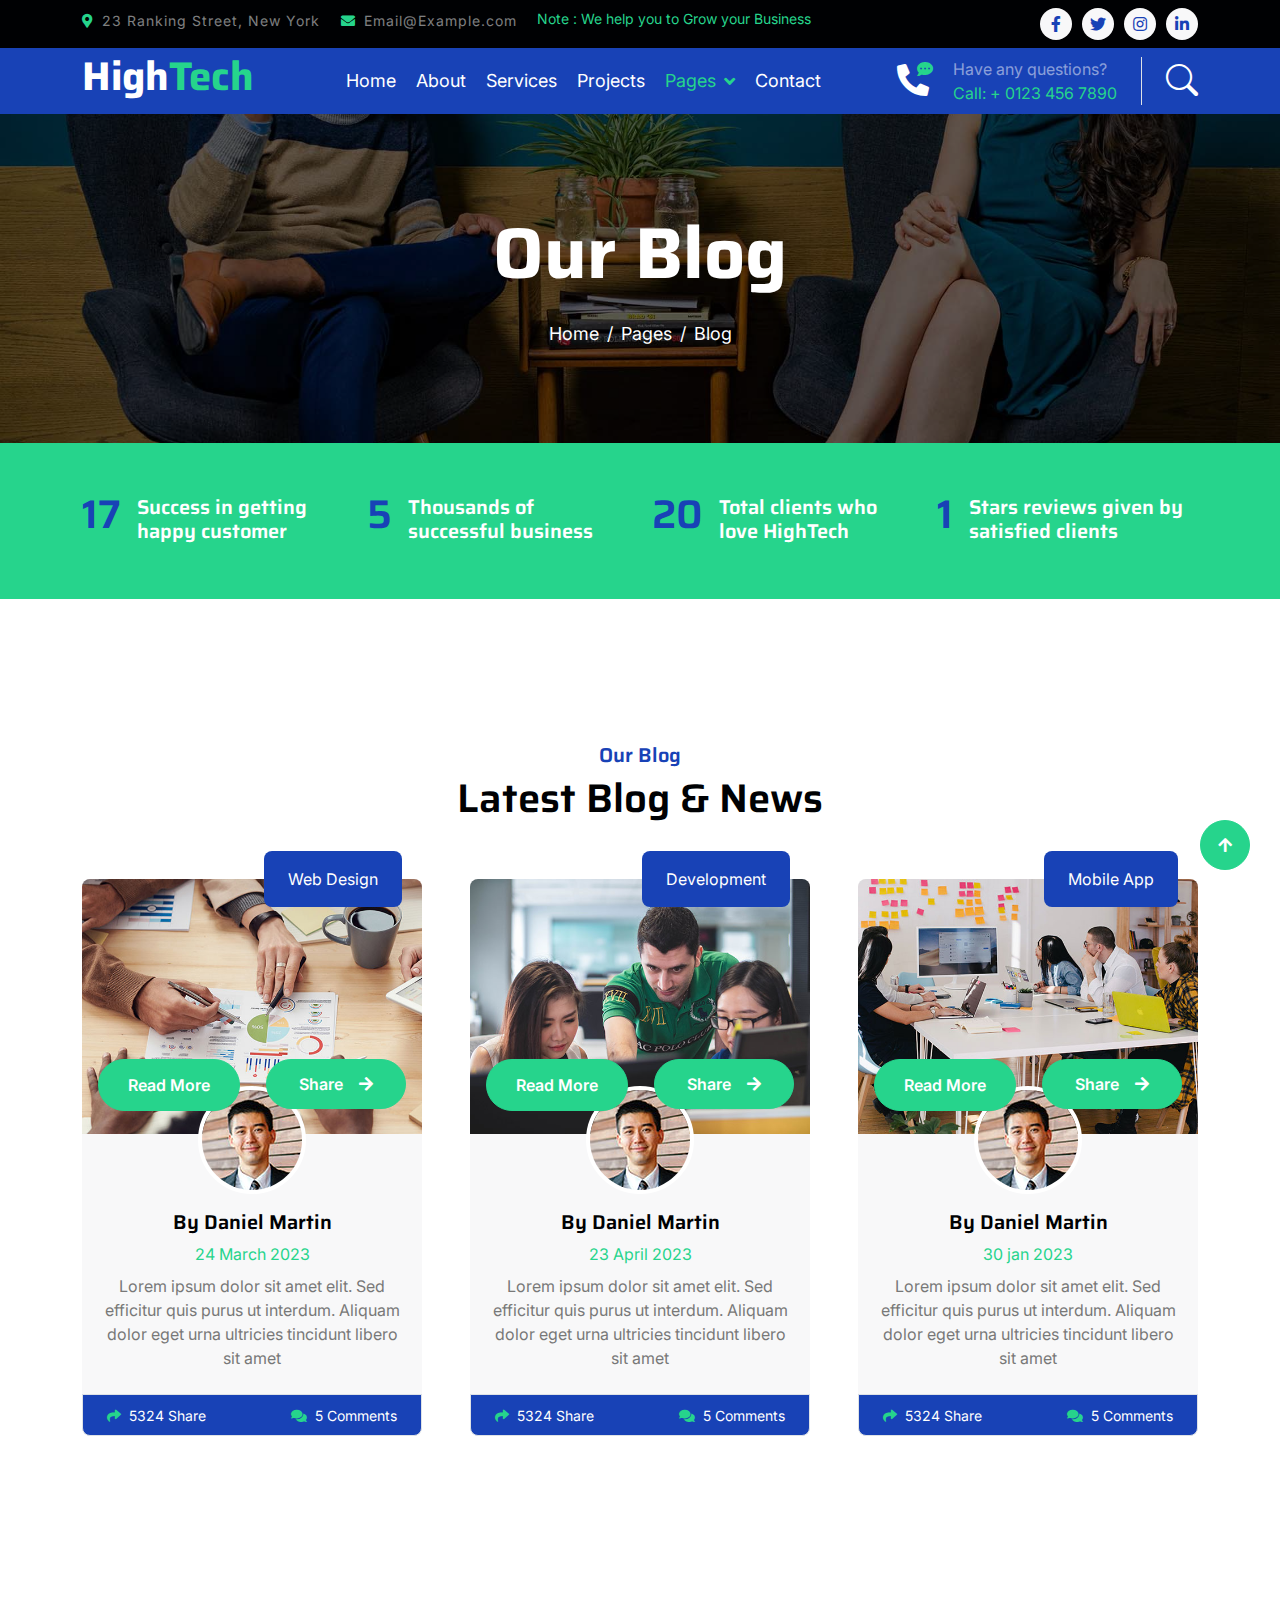
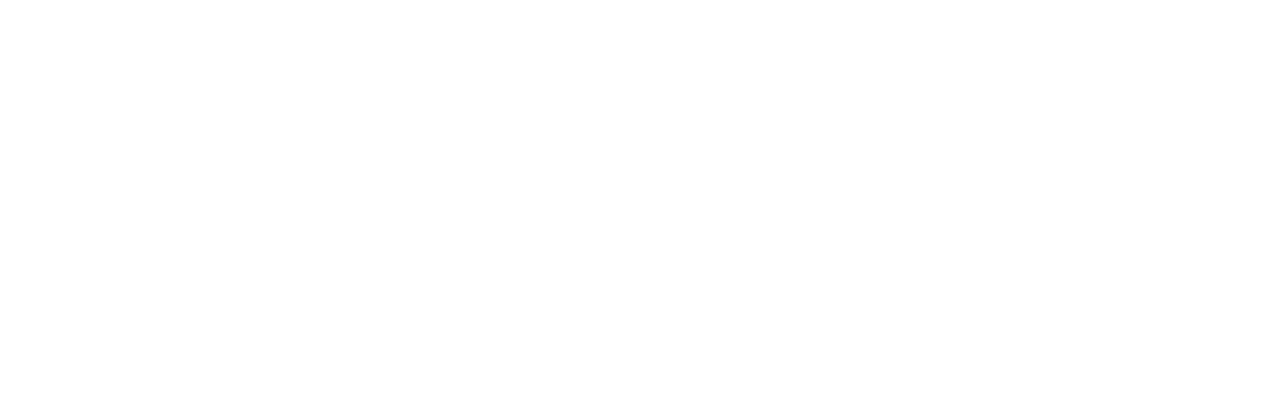
==== blog.html @ 3bc2293b "first commit" ====
<!DOCTYPE html>
<html lang="en">

    <head>
        <meta charset="utf-8">
        <title>HighTech - IT Solutions Website Template</title>
        <meta content="width=device-width, initial-scale=1.0" name="viewport">
        <meta content="" name="keywords">
        <meta content="" name="description">

        <!-- Google Web Fonts -->
        <link rel="preconnect" href="https://fonts.googleapis.com">
        <link rel="preconnect" href="https://fonts.gstatic.com" crossorigin>
        <link href="https://fonts.googleapis.com/css2?family=Inter:wght@400;500;600&family=Saira:wght@500;600;700&display=swap" rel="stylesheet"> 

        <!-- Icon Font Stylesheet -->
        <link href="https://cdnjs.cloudflare.com/ajax/libs/font-awesome/5.10.0/css/all.min.css" rel="stylesheet">
        <link href="https://cdn.jsdelivr.net/npm/bootstrap-icons@1.4.1/font/bootstrap-icons.css" rel="stylesheet">

        <!-- Libraries Stylesheet -->
        <link href="lib/animate/animate.min.css" rel="stylesheet">
        <link href="lib/owlcarousel/assets/owl.carousel.min.css" rel="stylesheet">

        <!-- Customized Bootstrap Stylesheet -->
        <link href="css/bootstrap.min.css" rel="stylesheet">

        <!-- Template Stylesheet -->
        <link href="css/style.css" rel="stylesheet">
    </head>

    <body>
        <!-- Spinner Start -->
        <div id="spinner" class="show position-fixed translate-middle w-100 vh-100 top-50 start-50 d-flex align-items-center justify-content-center">
            <div class="spinner-grow text-primary" role="status"></div>
        </div>
        <!-- Spinner End -->

        <!-- Topbar Start -->
        <div class="container-fluid bg-dark py-2 d-none d-md-flex">
            <div class="container">
                <div class="d-flex justify-content-between topbar">
                    <div class="top-info">
                        <small class="me-3 text-white-50"><a href="#"><i class="fas fa-map-marker-alt me-2 text-secondary"></i></a>23 Ranking Street, New York</small>
                        <small class="me-3 text-white-50"><a href="#"><i class="fas fa-envelope me-2 text-secondary"></i></a>Email@Example.com</small>
                    </div>
                    <div id="note" class="text-secondary d-none d-xl-flex"><small>Note : We help you to Grow your Business</small></div>
                    <div class="top-link">
                        <a href="" class="bg-light nav-fill btn btn-sm-square rounded-circle"><i class="fab fa-facebook-f text-primary"></i></a>
                        <a href="" class="bg-light nav-fill btn btn-sm-square rounded-circle"><i class="fab fa-twitter text-primary"></i></a>
                        <a href="" class="bg-light nav-fill btn btn-sm-square rounded-circle"><i class="fab fa-instagram text-primary"></i></a>
                        <a href="" class="bg-light nav-fill btn btn-sm-square rounded-circle me-0"><i class="fab fa-linkedin-in text-primary"></i></a>
                    </div>
                </div>
            </div>
        </div>
        <!-- Topbar End -->

        <!-- Navbar Start -->
        <div class="container-fluid bg-primary">
            <div class="container">
                <nav class="navbar navbar-dark navbar-expand-lg py-0">
                    <a href="index.html" class="navbar-brand">
                        <h1 class="text-white fw-bold d-block">High<span class="text-secondary">Tech</span> </h1>
                    </a>
                    <button type="button" class="navbar-toggler me-0" data-bs-toggle="collapse" data-bs-target="#navbarCollapse">
                        <span class="navbar-toggler-icon"></span>
                    </button>
                    <div class="collapse navbar-collapse bg-transparent" id="navbarCollapse">
                        <div class="navbar-nav ms-auto mx-xl-auto p-0">
                            <a href="index.html" class="nav-item nav-link">Home</a>
                            <a href="about.html" class="nav-item nav-link">About</a>
                            <a href="service.html" class="nav-item nav-link">Services</a>
                            <a href="project.html" class="nav-item nav-link">Projects</a>
                            <div class="nav-item dropdown">
                                <a href="#" class="nav-link dropdown-toggle active" data-bs-toggle="dropdown">Pages</a>
                                <div class="dropdown-menu rounded">
                                    <a href="blog.html" class="dropdown-item active">Our Blog</a>
                                    <a href="team.html" class="dropdown-item">Our Team</a>
                                    <a href="testimonial.html" class="dropdown-item">Testimonial</a>
                                    <a href="404.html" class="dropdown-item">404 Page</a>
                                </div>
                            </div>
                            <a href="contact.html" class="nav-item nav-link">Contact</a>
                        </div>
                    </div>
                    <div class="d-none d-xl-flex flex-shirink-0">
                        <div id="phone-tada" class="d-flex align-items-center justify-content-center me-4">
                            <a href="" class="position-relative animated tada infinite">
                                <i class="fa fa-phone-alt text-white fa-2x"></i>
                                <div class="position-absolute" style="top: -7px; left: 20px;">
                                    <span><i class="fa fa-comment-dots text-secondary"></i></span>
                                </div>
                            </a>
                        </div>
                        <div class="d-flex flex-column pe-4 border-end">
                            <span class="text-white-50">Have any questions?</span>
                            <span class="text-secondary">Call: + 0123 456 7890</span>
                        </div>
                        <div class="d-flex align-items-center justify-content-center ms-4 ">
                            <a href="#"><i class="bi bi-search text-white fa-2x"></i> </a>
                        </div>
                    </div>
                </nav>
            </div>
        </div>
        <!-- Navbar End -->

        
        <!-- Page Header Start -->
        <div class="container-fluid page-header py-5">
            <div class="container text-center py-5">
                <h1 class="display-2 text-white mb-4 animated slideInDown">Our Blog</h1>
                <nav aria-label="breadcrumb animated slideInDown">
                    <ol class="breadcrumb justify-content-center mb-0">
                        <li class="breadcrumb-item"><a href="#">Home</a></li>
                        <li class="breadcrumb-item"><a href="#">Pages</a></li>
                        <li class="breadcrumb-item" aria-current="page">Blog</li>
                    </ol>
                </nav>
            </div>
        </div>
        <!-- Page Header End -->


        <!-- Fact Start -->
        <div class="container-fluid bg-secondary py-5">
            <div class="container">
                <div class="row">
                    <div class="col-lg-3 wow fadeIn" data-wow-delay=".1s">
                        <div class="d-flex counter">
                            <h1 class="me-3 text-primary counter-value">99</h1>
                            <h5 class="text-white mt-1">Success in getting happy customer</h5>
                        </div>
                    </div>
                    <div class="col-lg-3 wow fadeIn" data-wow-delay=".3s">
                        <div class="d-flex counter">
                            <h1 class="me-3 text-primary counter-value">25</h1>
                            <h5 class="text-white mt-1">Thousands of successful business</h5>
                        </div>
                    </div>
                    <div class="col-lg-3 wow fadeIn" data-wow-delay=".5s">
                        <div class="d-flex counter">
                            <h1 class="me-3 text-primary counter-value">120</h1>
                            <h5 class="text-white mt-1">Total clients who love HighTech</h5>
                        </div>
                    </div>
                    <div class="col-lg-3 wow fadeIn" data-wow-delay=".7s">
                        <div class="d-flex counter">
                            <h1 class="me-3 text-primary counter-value">5</h1>
                            <h5 class="text-white mt-1">Stars reviews given by satisfied clients</h5>
                        </div>
                    </div>
                </div>
            </div>
        </div>
        <!-- Fact End -->


        <!-- Blog Start -->
        <div class="container-fluid blog py-5 my-5">
            <div class="container py-5">
                <div class="text-center mx-auto pb-5 wow fadeIn" data-wow-delay=".3s" style="max-width: 600px;">
                    <h5 class="text-primary">Our Blog</h5>
                    <h1>Latest Blog & News</h1>
                </div>
                <div class="row g-5 justify-content-center">
                    <div class="col-lg-6 col-xl-4 wow fadeIn" data-wow-delay=".3s">
                        <div class="blog-item position-relative bg-light rounded">
                            <img src="img/blog-1.jpg" class="img-fluid w-100 rounded-top" alt="">
                            <span class="position-absolute px-4 py-3 bg-primary text-white rounded" style="top: -28px; right: 20px;">Web Design</span>
                            <div class="blog-btn d-flex justify-content-between position-relative px-3" style="margin-top: -75px;">
                                <div class="blog-icon btn btn-secondary px-3 rounded-pill my-auto">
                                    <a href="" class="btn text-white">Read More</a>
                                </div>
                                <div class="blog-btn-icon btn btn-secondary px-4 py-3 rounded-pill ">
                                    <div class="blog-icon-1">
                                        <p class="text-white px-2">Share<i class="fa fa-arrow-right ms-3"></i></p>
                                    </div>
                                    <div class="blog-icon-2">
                                        <a href="" class="btn me-1"><i class="fab fa-facebook-f text-white"></i></a>
                                        <a href="" class="btn me-1"><i class="fab fa-twitter text-white"></i></a>
                                        <a href="" class="btn me-1"><i class="fab fa-instagram text-white"></i></a>
                                    </div>
                                </div>
                            </div>
                            <div class="blog-content text-center position-relative px-3" style="margin-top: -25px;">
                                <img src="img/admin.jpg" class="img-fluid rounded-circle border border-4 border-white mb-3" alt="">
                                <h5 class="">By Daniel Martin</h5>
                                <span class="text-secondary">24 March 2023</span>
                                <p class="py-2">Lorem ipsum dolor sit amet elit. Sed efficitur quis purus ut interdum. Aliquam dolor eget urna ultricies tincidunt libero sit amet</p>
                            </div>
                            <div class="blog-coment d-flex justify-content-between px-4 py-2 border bg-primary rounded-bottom">
                                <a href="" class="text-white"><small><i class="fas fa-share me-2 text-secondary"></i>5324 Share</small></a>
                                <a href="" class="text-white"><small><i class="fa fa-comments me-2 text-secondary"></i>5 Comments</small></a>
                            </div>
                        </div>
                    </div>
                    <div class="col-lg-6 col-xl-4 wow fadeIn" data-wow-delay=".5s">
                        <div class="blog-item position-relative bg-light rounded">
                            <img src="img/blog-2.jpg" class="img-fluid w-100 rounded-top" alt="">
                            <span class="position-absolute px-4 py-3 bg-primary text-white rounded" style="top: -28px; right: 20px;">Development</span>
                            <div class="blog-btn d-flex justify-content-between position-relative px-3" style="margin-top: -75px;">
                                <div class="blog-icon btn btn-secondary px-3 rounded-pill my-auto">
                                    <a href="" class="btn text-white ">Read More</a>
                                </div>
                                <div class="blog-btn-icon btn btn-secondary px-4 py-3 rounded-pill ">
                                    <div class="blog-icon-1">
                                        <p class="text-white px-2">Share<i class="fa fa-arrow-right ms-3"></i></p>
                                    </div>
                                    <div class="blog-icon-2">
                                        <a href="" class="btn me-1"><i class="fab fa-facebook-f text-white"></i></a>
                                        <a href="" class="btn me-1"><i class="fab fa-twitter text-white"></i></a>
                                        <a href="" class="btn me-1"><i class="fab fa-instagram text-white"></i></a>
                                    </div>
                                </div>
                            </div>
                            <div class="blog-content text-center position-relative px-3" style="margin-top: -25px;">
                                <img src="img/admin.jpg" class="img-fluid rounded-circle border border-4 border-white mb-3" alt="">
                                <h5 class="">By Daniel Martin</h5>
                                <span class="text-secondary">23 April 2023</span>
                                <p class="py-2">Lorem ipsum dolor sit amet elit. Sed efficitur quis purus ut interdum. Aliquam dolor eget urna ultricies tincidunt libero sit amet</p>
                            </div>
                            <div class="blog-coment d-flex justify-content-between px-4 py-2 border bg-primary rounded-bottom">
                                <a href="" class="text-white"><small><i class="fas fa-share me-2 text-secondary"></i>5324 Share</small></a>
                                <a href="" class="text-white"><small><i class="fa fa-comments me-2 text-secondary"></i>5 Comments</small></a>
                            </div>
                        </div>
                    </div>
                    <div class="col-lg-6 col-xl-4 wow fadeIn" data-wow-delay=".7s">
                        <div class="blog-item position-relative bg-light rounded">
                            <img src="img/blog-3.jpg" class="img-fluid w-100 rounded-top" alt="">
                            <span class="position-absolute px-4 py-3 bg-primary text-white rounded" style="top: -28px; right: 20px;">Mobile App</span>
                            <div class="blog-btn d-flex justify-content-between position-relative px-3" style="margin-top: -75px;">
                                <div class="blog-icon btn btn-secondary px-3 rounded-pill my-auto">
                                    <a href="" class="btn text-white ">Read More</a>
                                </div>
                                <div class="blog-btn-icon btn btn-secondary px-4 py-3 rounded-pill ">
                                    <div class="blog-icon-1">
                                        <p class="text-white px-2">Share<i class="fa fa-arrow-right ms-3"></i></p>
                                    </div>
                                    <div class="blog-icon-2">
                                        <a href="" class="btn me-1"><i class="fab fa-facebook-f text-white"></i></a>
                                        <a href="" class="btn me-1"><i class="fab fa-twitter text-white"></i></a>
                                        <a href="" class="btn me-1"><i class="fab fa-instagram text-white"></i></a>
                                    </div>
                                </div>
                            </div>
                            <div class="blog-content text-center position-relative px-3" style="margin-top: -25px;">
                                <img src="img/admin.jpg" class="img-fluid rounded-circle border border-4 border-white mb-3" alt="">
                                <h5 class="">By Daniel Martin</h5>
                                <span class="text-secondary">30 jan 2023</span>
                                <p class="py-2">Lorem ipsum dolor sit amet elit. Sed efficitur quis purus ut interdum. Aliquam dolor eget urna ultricies tincidunt libero sit amet</p>
                            </div>
                            <div class="blog-coments d-flex justify-content-between px-4 py-2 border bg-primary rounded-bottom">
                                <a href="" class="text-white"><small><i class="fas fa-share me-2 text-secondary"></i>5324 Share</small></a>
                                <a href="" class="text-white"><small><i class="fa fa-comments me-2 text-secondary"></i>5 Comments</small></a>
                            </div>
                        </div>
                    </div>
                </div>
            </div>
        </div>
        <!-- Blog End -->


        <!-- Footer Start -->
         <div class="container-fluid footer bg-dark wow fadeIn" data-wow-delay=".3s">
            <div class="container pt-5 pb-4">
                <div class="row g-5">
                    <div class="col-lg-3 col-md-6">
                        <a href="index.html">
                            <h1 class="text-white fw-bold d-block">High<span class="text-secondary">Tech</span> </h1>
                        </a>
                        <p class="mt-4 text-light">Lorem ipsum dolor sit amet consectetur adipisicing elit. Soluta facere delectus qui placeat inventore consectetur repellendus optio debitis.</p>
                        <div class="d-flex hightech-link">
                            <a href="" class="btn-light nav-fill btn btn-square rounded-circle me-2"><i class="fab fa-facebook-f text-primary"></i></a>
                            <a href="" class="btn-light nav-fill btn btn-square rounded-circle me-2"><i class="fab fa-twitter text-primary"></i></a>
                            <a href="" class="btn-light nav-fill btn btn-square rounded-circle me-2"><i class="fab fa-instagram text-primary"></i></a>
                            <a href="" class="btn-light nav-fill btn btn-square rounded-circle me-0"><i class="fab fa-linkedin-in text-primary"></i></a>
                        </div>
                    </div>
                    <div class="col-lg-3 col-md-6">
                        <a href="#" class="h3 text-secondary">Short Link</a>
                        <div class="mt-4 d-flex flex-column short-link">
                            <a href="" class="mb-2 text-white"><i class="fas fa-angle-right text-secondary me-2"></i>About us</a>
                            <a href="" class="mb-2 text-white"><i class="fas fa-angle-right text-secondary me-2"></i>Contact us</a>
                            <a href="" class="mb-2 text-white"><i class="fas fa-angle-right text-secondary me-2"></i>Our Services</a>
                            <a href="" class="mb-2 text-white"><i class="fas fa-angle-right text-secondary me-2"></i>Our Projects</a>
                            <a href="" class="mb-2 text-white"><i class="fas fa-angle-right text-secondary me-2"></i>Latest Blog</a>
                        </div>
                    </div>
                    <div class="col-lg-3 col-md-6">
                        <a href="#" class="h3 text-secondary">Help Link</a>
                        <div class="mt-4 d-flex flex-column help-link">
                            <a href="" class="mb-2 text-white"><i class="fas fa-angle-right text-secondary me-2"></i>Terms Of use</a>
                            <a href="" class="mb-2 text-white"><i class="fas fa-angle-right text-secondary me-2"></i>Privacy Policy</a>
                            <a href="" class="mb-2 text-white"><i class="fas fa-angle-right text-secondary me-2"></i>Helps</a>
                            <a href="" class="mb-2 text-white"><i class="fas fa-angle-right text-secondary me-2"></i>FQAs</a>
                            <a href="" class="mb-2 text-white"><i class="fas fa-angle-right text-secondary me-2"></i>Contact</a>
                        </div>
                    </div>
                    <div class="col-lg-3 col-md-6">
                        <a href="#" class="h3 text-secondary">Contact Us</a>
                        <div class="text-white mt-4 d-flex flex-column contact-link">
                            <a href="#" class="pb-3 text-light border-bottom border-primary"><i class="fas fa-map-marker-alt text-secondary me-2"></i> 123 Street, New York, USA</a>
                            <a href="#" class="py-3 text-light border-bottom border-primary"><i class="fas fa-phone-alt text-secondary me-2"></i> +123 456 7890</a>
                            <a href="#" class="py-3 text-light border-bottom border-primary"><i class="fas fa-envelope text-secondary me-2"></i> info@exmple.con</a>
                        </div>
                    </div>
                </div>
                <hr class="text-light mt-5 mb-4">
                <div class="row">
                    <div class="col-md-6 text-center text-md-start">
                        <span class="text-light"><a href="#" class="text-secondary"><i class="fas fa-copyright text-secondary me-2"></i>Your Site Name</a>, All right reserved.</span>
                    </div>
                    <div class="col-md-6 text-center text-md-end">
                        <!--/*** This template is free as long as you keep the footer author’s credit link/attribution link/backlink. If you'd like to use the template without the footer author’s credit link/attribution link/backlink, you can purchase the Credit Removal License from "https://htmlcodex.com/credit-removal". Thank you for your support. ***/-->
                        <span class="text-light">Designed By<a href="https://htmlcodex.com" class="text-secondary">HTML Codex</a> Distributed By <a href="https://themewagon.com">ThemeWagon</a></span>
                    </div>
                </div>
            </div>
        </div>
        <!-- Footer End -->


        <!-- Back to Top -->
        <a href="#" class="btn btn-secondary btn-square rounded-circle back-to-top"><i class="fa fa-arrow-up text-white"></i></a>

        
        <!-- JavaScript Libraries -->
        <script src="https://ajax.googleapis.com/ajax/libs/jquery/3.6.4/jquery.min.js"></script>
        <script src="https://cdn.jsdelivr.net/npm/bootstrap@5.0.0/dist/js/bootstrap.bundle.min.js"></script>
        <script src="lib/wow/wow.min.js"></script>
        <script src="lib/easing/easing.min.js"></script>
        <script src="lib/waypoints/waypoints.min.js"></script>
        <script src="lib/owlcarousel/owl.carousel.min.js"></script>

        <!-- Template Javascript -->
        <script src="js/main.js"></script>
    </body>

</html>
---- css/style.css ----
/*** Spinner Start ***/

#spinner {
    opacity: 0;
    visibility: hidden;
    transition: opacity .8s ease-out, visibility 0s linear .5s;
    z-index: 99999;
 }

 #spinner.show {
     transition: opacity .8s ease-out, visibility 0s linear .0s;
     visibility: visible;
     opacity: 1;
 }

/*** Spinner End ***/


/*** Button Start ***/
.btn {
    font-weight: 600;
    transition: .5s;
}

.btn-square {
    width: 38px;
    height: 38px;
}

.btn-sm-square {
    width: 32px;
    height: 32px;
}

.btn-md-square {
    width: 46px;
    height: 46px;
}

.btn-lg-square {
    width: 58px;
    height: 58px;
}

.btn-square,
.btn-sm-square,
.btn-md-square,
.btn-lg-square {
    padding: 0;
    display: flex;
    align-items: center;
    justify-content: center;
    font-weight: normal;
}

.back-to-top {
    position: fixed;
    width: 50px;
    height: 50px;
    right: 30px;
    bottom: 30px;
    z-index: 99;
}

/*** Button End ***/


/*** Topbar Start ***/

.topbar .top-info {
    letter-spacing: 1px;
}

.topbar .top-link {
    display: flex;
    align-items: center;
    justify-content: center;
}

.topbar .top-link a {
    margin-right: 10px;
}

#note {
    width: 500px;
    overflow: hidden;
}

#note small {
    position: relative;
    display: inline-block;
    animation: mymove 5s infinite;
    animation-timing-function: all;
}

@keyframes mymove {
    from {left: -100%;}
    to {left: 100%;}
}

/*** Topbar End ***/


/*** Navbar Start ***/
.navbar .navbar-nav {
    padding: 15px 0;
}

.navbar .navbar-nav .nav-link {
    padding: 10px;
    color: var(--bs-white);
    font-size: 18px;
    outline: none;
    
}

.navbar .navbar-nav .nav-link:hover,
.navbar .navbar-nav .nav-link.active {
    color: var(--bs-secondary) !important;
}

.navbar .dropdown-toggle::after {
    border: none;
    content: "\f107";
    font-family: "font awesome 5 free";
    font-weight: 900;
    vertical-align: middle;
    margin-left: 8px;
}

@media (min-width: 992px) {
    .navbar .nav-item .dropdown-menu {
        display: block;
        visibility: hidden;
        top: 100%;
        transform: rotateX(-75deg);
        transform-origin: 0% 0%;
        transition: .5s;
        opacity: 0;
    }
}

.navbar .nav-item:hover .dropdown-menu {
    transform: rotateX(0deg);
    visibility: visible;
    transition: .5s;
    opacity: 1;
}

/*** Navbar End ***/


/*** Carousel Start ***/

.carousel-item {
    position: relative;
}

.carousel-item::after {
    content: "";
    width: 100%;
    height: 100%;
    position: absolute;
    top: 0;
    left: 0;
}

.carousel-caption {
    height: 100%;
    display: flex;
    align-items: center;
    justify-content: center;
    z-index: 1;
}

.carousel-item p {
    max-width: 700px;
    margin: 0 auto 35px auto;
}

.carousel-control-prev {
    width: 42px;
    height: 60px;
    position: absolute;
    top: 50%;
    left: 0;
    opacity: 0.5;
    background-color: #000000;
    border-radius: 4px;
}

.carousel-control-prev:hover {
    opacity: 1;
}
.carousel-control-prev:focus {
    opacity: 0.5;
}

.carousel-control-next {
    width: 42px;
    height: 60px;
    position: absolute;
    top: 50%;
    right: 0;
    opacity: 0.5;
    background-color: #000000;
    border-radius: 4px;
}

.carousel-control-next:hover {
    opacity: 1;
}
.carousel-control-next:focus {
    opacity: 0.5;
}

.carousel-caption .carousel-content a button.carousel-content-btn1 {
    background: var(--bs-secondary);
    color: var(--bs-dark);
    opacity: 1;
    border: 0;
    border-radius: 20px;
}

.carousel-caption .carousel-content a button.carousel-content-btn1:hover {
    background: var(--bs-primary);
    color: #ffffff;
    border: 0;
    opacity: 1;
    transition: 1s;
    border-radius: 20px;
}

.carousel-caption .carousel-content a button.carousel-content-btn2 {
    background: var(--bs-primary);
    color: var(--bs-white);
    opacity: 1;
    border: 0;
    border-radius: 20px;
}

.carousel-caption .carousel-content a button.carousel-content-btn2:hover {
    background: var(--bs-secondary);
    color: var(--bs-dark);
    border: 0;
    opacity: 1;
    transition: 1s;
    border-radius: 20px;
}

#carouselId .carousel-indicators li {
    width: 30px;
    height: 10px;
    background: var(--bs-primary);
    margin: 10px;
    border-radius: 30px;
    opacity: 1;
}

#carouselId .carousel-indicators li:hover {
    background: var(--bs-secondary);
    opacity: 1;
}

@media (max-width: 992px) {
    .carousel-item {
        min-height: 500px;
    }
    
    .carousel-item img {
        min-height: 500px;
        object-fit: cover;
    }

    .carousel-item h1 {
        font-size: 40px !important;
    }

    .carousel-item p {
        font-size: 16px !important;
    }
}

@media (max-width: 768px) {
    .carousel-item {
        min-height: 400px;
    }
    
    .carousel-item img {
        min-height: 400px;
        object-fit: cover;
    }

    .carousel-item h1 {
        font-size: 28px !important;
    }

    .carousel-item p {
        font-size: 14px !important;
    }
}

.page-header {
    background: linear-gradient(rgba(0, 0, 0, .6), rgba(0, 0, 0, .6)), url(../img/carousel-1.jpg) center center no-repeat;
    background-size: cover;
}

.page-header .breadcrumb-item+.breadcrumb-item::before {
    color: var(--bs-white);
}

.page-header .breadcrumb-item,
.page-header .breadcrumb-item a {
    font-size: 18px;
    color: var(--bs-white);
}

/*** Carousel End ***/


/*** Services Start ***/

.services .services-item {
    box-shadow: 0 0 60px rgba(0, 0, 0, .2);
    width: 100%;
    height: 100%;
    border-radius: 10px;
    padding: 10px 0;
    position: relative;
}


.services-content::after {
    position: absolute;
    content: "";
    width: 100%;
    height: 0;
    top: 0;
    left: 0;
    border-radius: 10px 10px 0 0;
    background: rgba(3, 43, 243, 0.8);
    transition: .5s;
}

.services-content::after {
    top: 0;
    bottom: auto;
    border-radius: 10px 10px 10px 10px;
}

.services-item:hover .services-content::after {
    height: 100%;
    opacity: 1;
    transition: .5s;
}

.services-item:hover .services-content-icon {
    position: relative;
    z-index: 2;
}

.services-item .services-content-icon i,
.services-item .services-content-icon p {
    transition: .5s;
}

.services-item:hover .services-content-icon i {
    color: var(--bs-secondary) !important;
}

.services-item:hover .services-content-icon p {
    color: var(--bs-white);
}

/*** Services End ***/


/*** Project Start ***/

.project-img {
    position: relative;
    padding: 15px;
}

.project-img::before {
    content: "";
    position: absolute;
    width: 150px;
    height: 150px;
    top: 0;
    left: 0;
    background: var(--bs-secondary);
    border-radius: 10px;
    opacity: 1;
    z-index: -1;
    transition: .5s;
}

.project-img::after {
    content: "";
    width: 150px;
    height: 150px;
    position: absolute;
    right: 0;
    bottom: 0;
    background: var(--bs-primary);
    border-radius: 10px;
    opacity: 1;
    z-index: -1;
    transition: .5s;
}

.project-content {
    position: absolute;
    width: 100%;
    height: 100%;
    top: 0;
    left: 0;
    display: flex;
    align-items: center;
    justify-content: center;
    opacity: 0;
}

.project-content a {
    display: inline-block;
    padding: 20px 25px;
    background: var(--bs-primary);
    border-radius: 10px;
}

.project-item:hover .project-content {
    opacity: 1;
    transition: .5s;
}

.project-item:hover .project-img::before,
.project-item:hover .project-img::after {
    opacity: 0;
}

/*** Project End ***/


/*** Blog Start ***/
.blog-item .blog-btn {
    z-index: 2;
}

.blog-btn .blog-btn-icon {
    height: 50px;
    position: relative;
    overflow: hidden;
}

.blog-btn-icon .blog-icon-2 {
    display: flex;
    position: absolute;
    top: 6px;
    left: -140px;
    
}

.blog-btn-icon:hover .blog-icon-2 {
    transition: 1s;
    left: 5px;
    top: 6px;
    padding-bottom: 5px;
}
.blog-icon-1 {
    position: relative;
    top: -4px;
}
.blog-btn-icon:hover .blog-icon-1 {
    top: 0;
    right: -140px;
    transition: 1s;
}

/*** Blog End ***/


/*** Team Start ***/

.team-item {
    border-top: 30px solid var(--bs-secondary) !important;
    background: rgba(239, 239, 241, 0.8);
}

.team-content::before {
    height: 200px;
    display: block;
    content: "";
    position: relative;
    top: -101px;
    background: var(--bs-secondary);
    clip-path: polygon(50% 50%, 100% 50%, 50% 100%, 0% 50%);
    padding: 60px;
    opacity: 1;
}

.team-img-icon {
    position: relative;
    margin-top: -200px;
    padding: 30px;
    padding-bottom: 0;
}

.team-img {
    border: 15px solid var(--bs-white);
}

.team-img img {
    border: 10px solid var(--bs-secondary);
    transition: .5s;
}

.team-item:hover h4 {
    color: var(--bs-primary);
    transition: .5s;
}

.team-item:hover .team-img img {
    transform: scale(1.05);
    border: 10px solid var(--bs-secondary);
}

.team-carousel .owl-stage {
    position: relative;
    width: 100%;
    height: 100%;
}

.team-carousel .owl-nav {
    position: absolute;
    top: -100px;
    right: 50px;
    display: flex;
}

.team-carousel .owl-nav .owl-prev,
.team-carousel .owl-nav .owl-next {
    width: 56px;
    height: 56px;
    border-radius: 56px;
    margin-left: 15px;
    background: var(--bs-secondary);
    color: var(--bs-white);
    display: flex;
    align-items: center;
    justify-content: center;
    transition: .5s;
}

.team-carousel .owl-nav .owl-prev:hover,
.team-carousel .owl-nav .owl-next:hover {
    background: var(--bs-primary);
    color: var(--bs-white);
}

@media (max-width: 992px) {
    .team-carousel {
        margin-top: 3rem;
    }

    .team-carousel .owl-nav {
        top: -85px;
        left: 50%;
        right: auto;
        transform: translateX(-50%);
        margin-left: -15px;
    }
}

/*** Team End ***/


/*** Testimonial Start ***/

.testimonial-item {
    background: #e3f0eb;

}

.testimonial-carousel .owl-dots {
    margin-top: 15px;
    display: flex;
    align-items: flex-end;
    justify-content: center;
}

.testimonial-carousel .owl-dot {
    position: relative;
    display: inline-block;
    margin: 0 5px;
    width: 15px;
    height: 15px;
    background: #c1dad0;
    border-radius: 15px;
    transition: .5s;
}

.testimonial-carousel .owl-dot.active {
    width: 30px;
    background: var(--bs-primary);
}

.testimonial-carousel .owl-item.center {
    position: relative;
    z-index: 1;
}

.testimonial-carousel .owl-item .testimonial-item {
    transition: .5s;
}

.testimonial-carousel .owl-item.center .testimonial-item {
    background: #FFFFFF !important;
    box-shadow: 0 0 30px #DDDDDD;
}

/*** Testimonial End ***/


/*** Contact Start ***/
.contact-detail::before {
    position: absolute;
    content: "";
    height: 50%;
    width: 100%;
    top: 0;
    left: 0;
    background: linear-gradient(rgb(210, 243, 235, 1), rgba(230, 250, 245, .3)), url(../img/background.jpg) center center no-repeat;
    background-size: cover;
    border-radius: 10px;
    z-index: -1;
}

.contact-map {
    background: #26d48c;
}

.contact-form {
    background: #26d48c;
}

/*** Contact End ***/


/*** Footer Start ***/

.footer .short-link a,
.footer .help-link a,
.footer .contact-link a {
    transition: .5s;
}

.footer .short-link a:hover,
.footer .help-link a:hover,
.footer .contact-link a:hover {
    letter-spacing: 1px;
}

.footer .hightech-link a:hover {
    background: var(--bs-secondary);
    border: 0;
}

/*** Footer End ***/
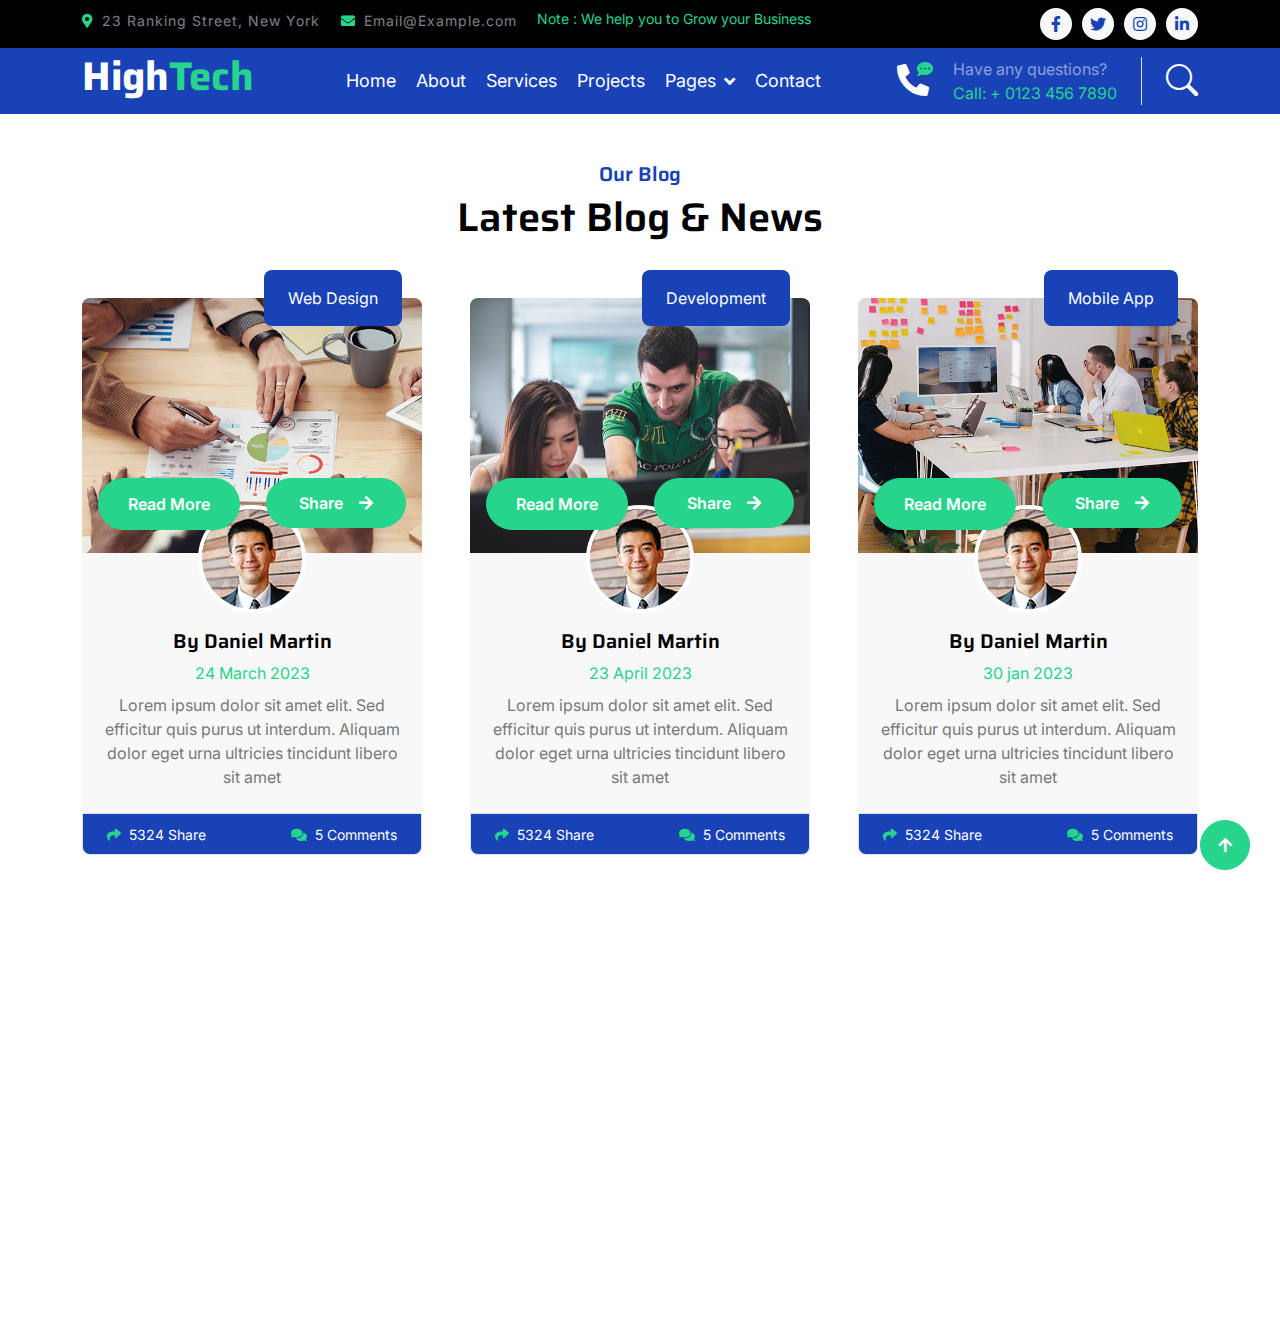
==== commit a9ca0807: "edit menu" ====
--- a/blog.html
+++ b/blog.html
@@ -104,60 +104,8 @@
             </div>
         </div>
         <!-- Navbar End -->
-
-        
-        <!-- Page Header Start -->
-        <div class="container-fluid page-header py-5">
-            <div class="container text-center py-5">
-                <h1 class="display-2 text-white mb-4 animated slideInDown">Our Blog</h1>
-                <nav aria-label="breadcrumb animated slideInDown">
-                    <ol class="breadcrumb justify-content-center mb-0">
-                        <li class="breadcrumb-item"><a href="#">Home</a></li>
-                        <li class="breadcrumb-item"><a href="#">Pages</a></li>
-                        <li class="breadcrumb-item" aria-current="page">Blog</li>
-                    </ol>
-                </nav>
-            </div>
-        </div>
-        <!-- Page Header End -->
-
-
-        <!-- Fact Start -->
-        <div class="container-fluid bg-secondary py-5">
-            <div class="container">
-                <div class="row">
-                    <div class="col-lg-3 wow fadeIn" data-wow-delay=".1s">
-                        <div class="d-flex counter">
-                            <h1 class="me-3 text-primary counter-value">99</h1>
-                            <h5 class="text-white mt-1">Success in getting happy customer</h5>
-                        </div>
-                    </div>
-                    <div class="col-lg-3 wow fadeIn" data-wow-delay=".3s">
-                        <div class="d-flex counter">
-                            <h1 class="me-3 text-primary counter-value">25</h1>
-                            <h5 class="text-white mt-1">Thousands of successful business</h5>
-                        </div>
-                    </div>
-                    <div class="col-lg-3 wow fadeIn" data-wow-delay=".5s">
-                        <div class="d-flex counter">
-                            <h1 class="me-3 text-primary counter-value">120</h1>
-                            <h5 class="text-white mt-1">Total clients who love HighTech</h5>
-                        </div>
-                    </div>
-                    <div class="col-lg-3 wow fadeIn" data-wow-delay=".7s">
-                        <div class="d-flex counter">
-                            <h1 class="me-3 text-primary counter-value">5</h1>
-                            <h5 class="text-white mt-1">Stars reviews given by satisfied clients</h5>
-                        </div>
-                    </div>
-                </div>
-            </div>
-        </div>
-        <!-- Fact End -->
-
-
         <!-- Blog Start -->
-        <div class="container-fluid blog py-5 my-5">
+        <div class="container-fluid blog">
             <div class="container py-5">
                 <div class="text-center mx-auto pb-5 wow fadeIn" data-wow-delay=".3s" style="max-width: 600px;">
                     <h5 class="text-primary">Our Blog</h5>
--- a/css/style.css
+++ b/css/style.css
@@ -8,7 +8,7 @@
  }
 
  #spinner.show {
-     transition: opacity .8s ease-out, visibility 0s linear .0s;
+     /* transition: opacity .8s ease-out, visibility 0s linear .0s; */
      visibility: visible;
      opacity: 1;
  }
@@ -71,6 +71,10 @@
     letter-spacing: 1px;
 }
 
+.topbar .top-info {
+    color: #000000;
+}
+
 .topbar .top-link {
     display: flex;
     align-items: center;
@@ -114,9 +118,9 @@
     
 }
 
-.navbar .navbar-nav .nav-link:hover,
+.navbar .navbar-nav .nav-link::after,
 .navbar .navbar-nav .nav-link.active {
-    color: var(--bs-secondary) !important;
+    
 }
 
 .navbar .dropdown-toggle::after {
@@ -382,11 +386,15 @@
     padding: 15px;
 }
 
+.project-img:hover {
+    cursor: pointer;
+}
+
 .project-img::before {
     content: "";
     position: absolute;
-    width: 150px;
-    height: 150px;
+    width: 100px;
+    height: 100px;
     top: 0;
     left: 0;
     background: var(--bs-secondary);
@@ -398,8 +406,8 @@
 
 .project-img::after {
     content: "";
-    width: 150px;
-    height: 150px;
+    width: 100px;
+    height: 100px;
     position: absolute;
     right: 0;
     bottom: 0;
@@ -419,18 +427,18 @@
     display: flex;
     align-items: center;
     justify-content: center;
-    opacity: 0;
+    opacity: 1;
 }
 
 .project-content a {
     display: inline-block;
     padding: 20px 25px;
-    background: var(--bs-primary);
+    background: transparent;
     border-radius: 10px;
 }
 
-.project-item:hover .project-content {
-    opacity: 1;
+.project-item:hover .project-content a{
+    background: rgba(0, 0, 0, 0.7);
     transition: .5s;
 }
 
@@ -666,4 +674,37 @@
     border: 0;
 }
 
-/*** Footer End ***/+/*** Footer End ***/
+
+#main-header {
+    height: 48px;
+}
+
+#main-menu {
+    position: relative;
+    z-index: 10;
+    padding: 0px;
+}
+.bg_overlay_all {
+    content: "";
+    width: 100%;
+    height: 100%;
+    position: absolute;
+    top: 48px;
+    left: 0;
+    position: fixed;
+    z-index: 5;
+    background: #000;
+    background: transparent\9;
+    background: rgba(0,0,0,.8);
+    opacity: 0;
+    visibility: hidden;
+    -moz-transition: .5s ease;
+    -o-transition: .5s ease;
+    -webkit-transition: .5s ease;
+    transition: .5s ease;
+}
+header #main-menu:hover+.bg_overlay_all {
+    opacity: 1;
+    visibility: visible;
+}